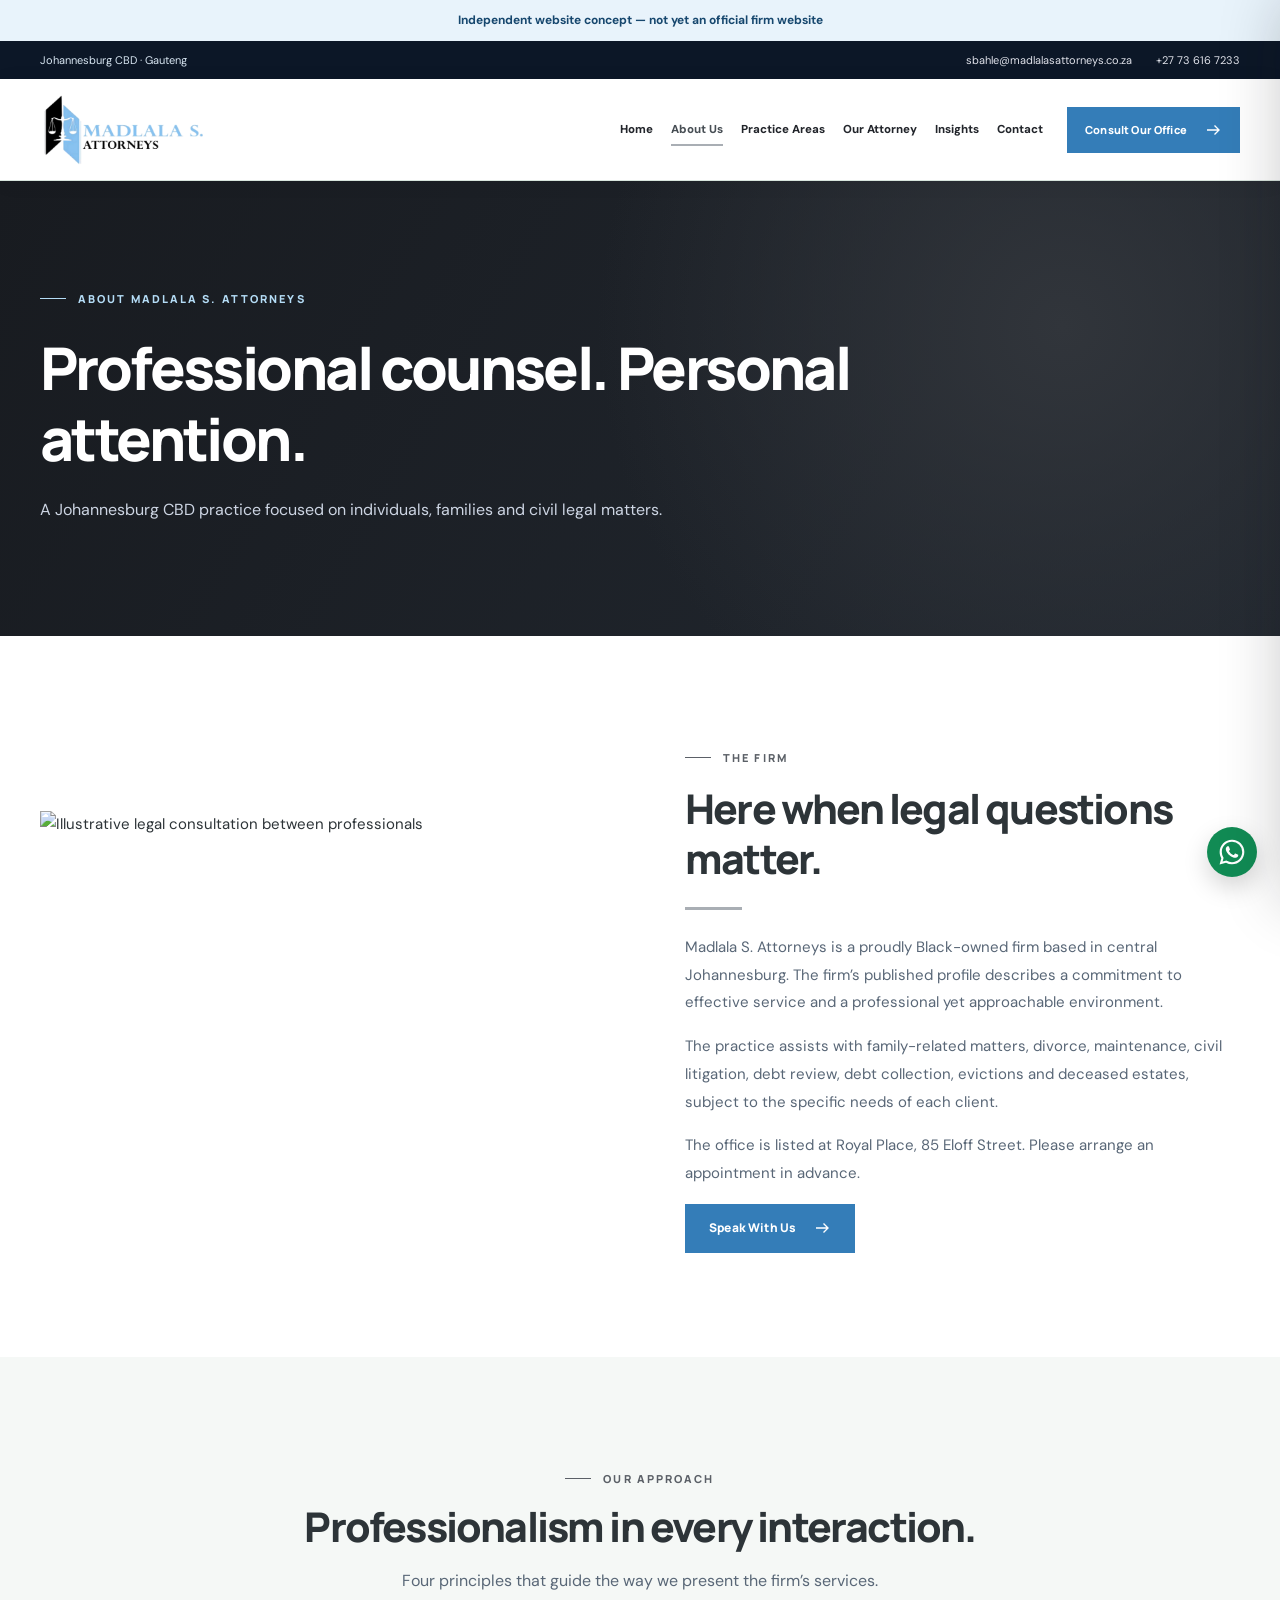
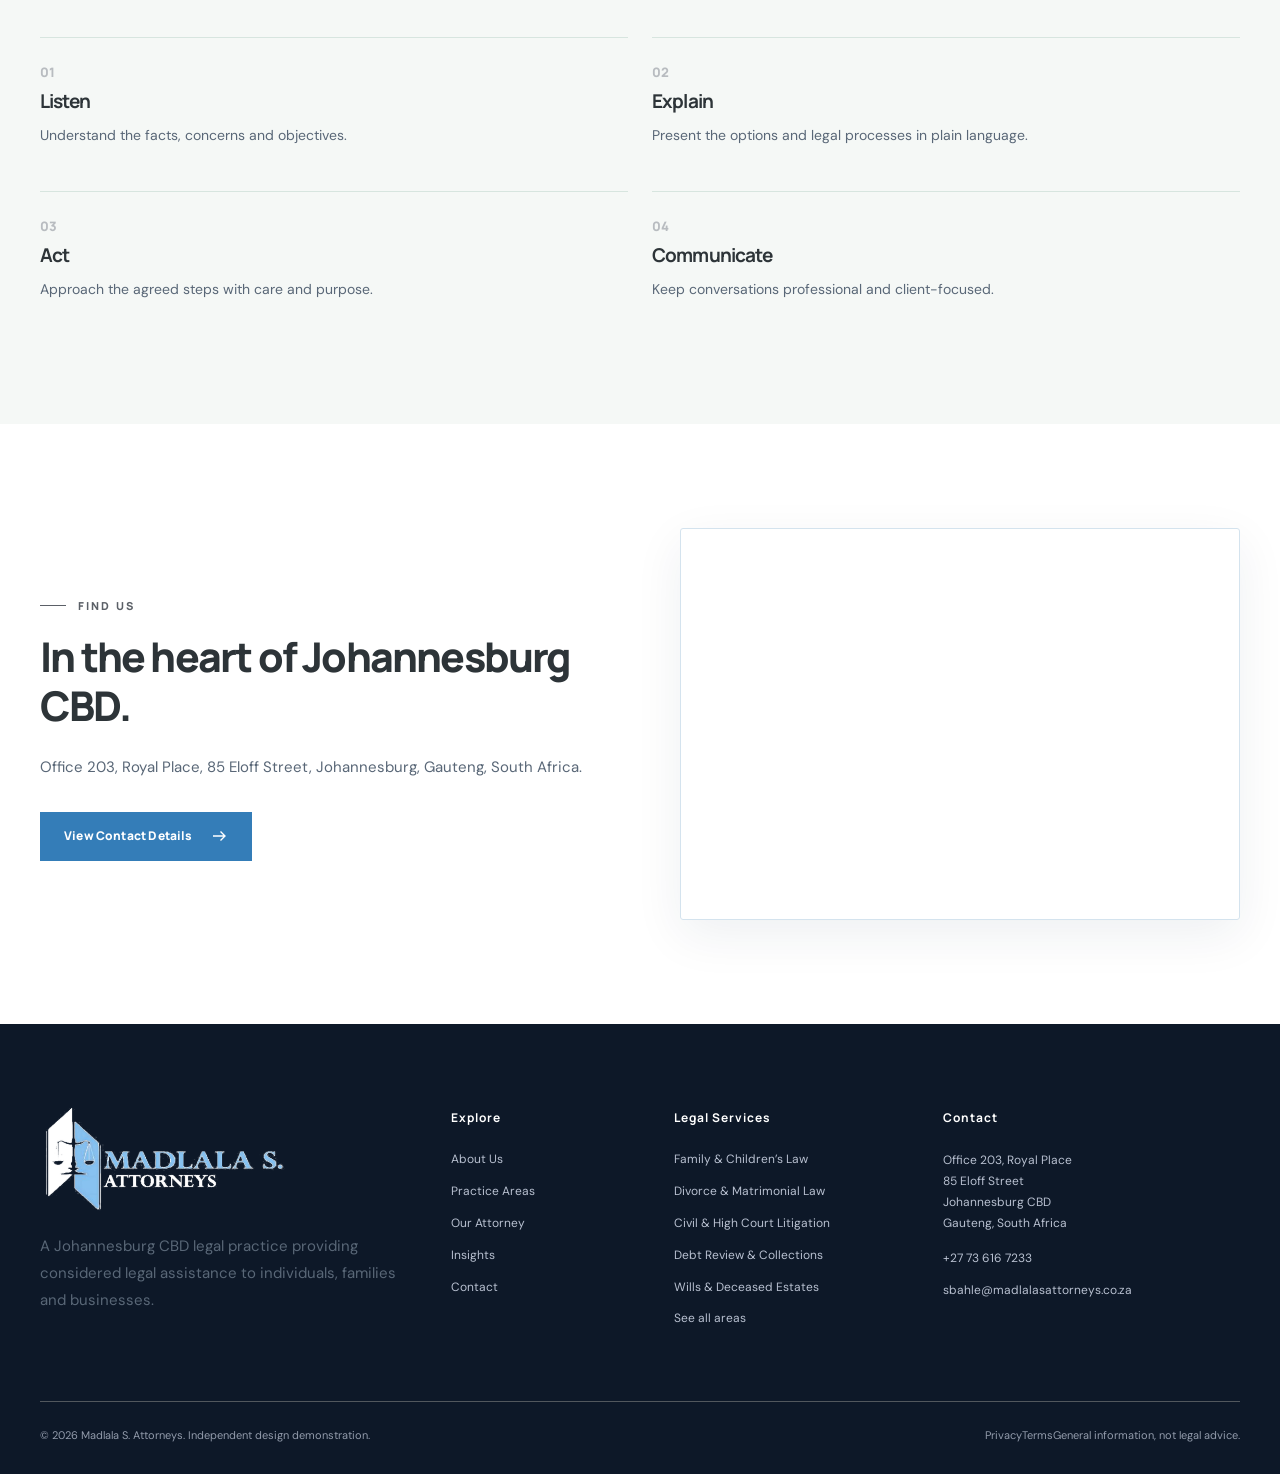
==== about/index.html @ afbe8b94 "Launch Madlala S Attorneys website" ====
<!doctype html><html lang="en-ZA"><head><meta charset="utf-8"><meta name="viewport" content="width=device-width,initial-scale=1"><meta name="theme-color" content="#0d1828"><title>Madlala S. Attorneys | About Our Law Firm</title><meta name="description" content="About Madlala S. Attorneys, a Johannesburg CBD legal practice providing personalised legal services across family and civil law."><meta name="robots" content="noindex,follow,max-image-preview:large"><link rel="canonical" href="https://madlala-s-attorneys.vercel.app/about/"><meta property="og:type" content="website"><meta property="og:title" content="Madlala S. Attorneys | About Our Law Firm"><meta property="og:description" content="About Madlala S. Attorneys, a Johannesburg CBD legal practice providing personalised legal services across family and civil law."><meta property="og:url" content="https://madlala-s-attorneys.vercel.app/about/"><meta property="og:image" content="https://madlala-s-attorneys.vercel.app/assets/social-preview.jpg"><meta name="twitter:card" content="summary_large_image"><link rel="icon" type="image/png" href="/assets/favicon.png"><link rel="preconnect" href="https://images.pexels.com"><link rel="preconnect" href="https://fonts.googleapis.com"><link rel="preconnect" href="https://fonts.gstatic.com" crossorigin><link rel="stylesheet" href="/assets/site.css"><script src="/assets/site.js" defer></script><script type="application/ld+json">{"@context": "https://schema.org", "@type": "LegalService", "name": "Madlala S. Attorneys", "url": "https://madlala-s-attorneys.vercel.app", "email": "sbahle@madlalasattorneys.co.za", "telephone": "+27736167233", "image": "https://madlala-s-attorneys.vercel.app/assets/logo-dark-4k.png", "address": {"@type": "PostalAddress", "streetAddress": "Office 203, Royal Place, 85 Eloff Street", "addressLocality": "Johannesburg", "addressRegion": "Gauteng", "postalCode": "2001", "addressCountry": "ZA"}, "founder": {"@type": "Person", "name": "Sbahle Madlala"}, "areaServed": "Johannesburg, South Africa"}</script></head><body><a href="#main" class="skip-link">Skip to content</a>
<div class="demo-notice">Independent website concept — not yet an official firm website</div>
<div class="topbar"><div class="container topbar-inner"><span class="topbar-address">Johannesburg CBD · Gauteng</span><div class="topbar-links"><a href="mailto:sbahle@madlalasattorneys.co.za">sbahle@madlalasattorneys.co.za</a><a href="tel:+27736167233">+27 73 616 7233</a></div></div></div>
<header class="nav-shell"><div class="container nav-inner"><a class="brand" href="/" aria-label="Madlala S. Attorneys homepage"><img src="/assets/logo-dark-4k.png" width="260" height="92" alt="Madlala S. Attorneys logo"></a><nav class="nav-links" aria-label="Main navigation"><a class="nav-link " href="/" >Home</a><a class="nav-link active" href="/about/" aria-current=page>About Us</a><a class="nav-link " href="/practice-areas/" >Practice Areas</a><a class="nav-link " href="/managing-partner/" >Our Attorney</a><a class="nav-link " href="/insights/" >Insights</a><a class="nav-link " href="/contact/" >Contact</a></nav><a class="btn btn-gold nav-cta" href="/contact/">Consult Our Office <svg aria-hidden="true" width="18" height="18" viewBox="0 0 24 24" fill="none" stroke="currentColor" stroke-width="1.8"><path d="M4 12h16m-6-6 6 6-6 6"/></svg></a><button type="button" class="menu-open" aria-label="Open navigation" aria-expanded="false" aria-controls="mobile-panel" data-mobile-open>☰</button></div></header>
<div class="mobile-backdrop" id="mobile-backdrop"></div><nav class="mobile-panel" id="mobile-panel" aria-label="Mobile navigation" aria-hidden="true" inert><div class="mobile-head"><img src="/assets/logo-dark-4k.png" alt="Madlala S. Attorneys logo"><button type="button" data-mobile-close aria-label="Close navigation">×</button></div><div class="mobile-links"><a href="/">Home</a><a href="/about/">About Us</a><a href="/practice-areas/">Practice Areas</a><a href="/managing-partner/">Our Attorney</a><a href="/insights/">Insights</a><a href="/contact/">Contact</a></div><a class="btn btn-gold mobile-cta" href="/contact/">Request a Consultation <svg aria-hidden="true" width="18" height="18" viewBox="0 0 24 24" fill="none" stroke="currentColor" stroke-width="1.8"><path d="M4 12h16m-6-6 6 6-6 6"/></svg></a></nav>
<main id="main"><section class="page-hero"><div class="container"><span class="eyebrow eyebrow-light">ABOUT MADLALA S. ATTORNEYS</span><h1>Professional counsel. Personal attention.</h1><p>A Johannesburg CBD practice focused on individuals, families and civil legal matters.</p></div></section><section class="section"><div class="container intro-grid"><div class="decorative-photo"><img src="https://images.pexels.com/photos/8872671/pexels-photo-8872671.jpeg?auto=compress&cs=tinysrgb&w=1200" alt="Illustrative legal consultation between professionals" width="1200" height="850" loading="lazy" decoding="async"></div><div class="intro-copy"><span class="eyebrow">THE FIRM</span><h2>Here when legal questions matter.</h2><div class="accent-line"></div><p>Madlala S. Attorneys is a proudly Black-owned firm based in central Johannesburg. The firm’s published profile describes a commitment to effective service and a professional yet approachable environment.</p><p>The practice assists with family-related matters, divorce, maintenance, civil litigation, debt review, debt collection, evictions and deceased estates, subject to the specific needs of each client.</p><p>The office is listed at Royal Place, 85 Eloff Street. Please arrange an appointment in advance.</p><a class="btn btn-gold" href="/contact/">Speak With Us <svg aria-hidden="true" width="18" height="18" viewBox="0 0 24 24" fill="none" stroke="currentColor" stroke-width="1.8"><path d="M4 12h16m-6-6 6 6-6 6"/></svg></a></div></div></section><section class="section cream"><div class="container"><div class="section-heading centered"><span class="eyebrow">OUR APPROACH</span><h2>Professionalism in every interaction.</h2><p>Four principles that guide the way we present the firm’s services.</p></div><div class="values-grid"><div><strong>01</strong><h3>Listen</h3><p>Understand the facts, concerns and objectives.</p></div><div><strong>02</strong><h3>Explain</h3><p>Present the options and legal processes in plain language.</p></div><div><strong>03</strong><h3>Act</h3><p>Approach the agreed steps with care and purpose.</p></div><div><strong>04</strong><h3>Communicate</h3><p>Keep conversations professional and client-focused.</p></div></div></div></section><section class="section"><div class="container two-column"><div><span class="eyebrow">FIND US</span><h2>In the heart of Johannesburg CBD.</h2><p>Office 203, Royal Place, 85 Eloff Street, Johannesburg, Gauteng, South Africa.</p><a class="btn btn-gold" href="/contact/">View Contact Details <svg aria-hidden="true" width="18" height="18" viewBox="0 0 24 24" fill="none" stroke="currentColor" stroke-width="1.8"><path d="M4 12h16m-6-6 6 6-6 6"/></svg></a></div><div class="map-frame"><iframe title="Map of Royal Place, 85 Eloff Street, Johannesburg" src="https://www.google.com/maps?q=Royal%20Place%2C%2085%20Eloff%20Street%2C%20Johannesburg&output=embed" referrerpolicy="no-referrer-when-downgrade" loading="lazy" allowfullscreen></iframe></div></div></section></main>
<footer class="site-footer"><div class="container"><div class="footer-grid"><div><a class="footer-logo" href="/"><img src="/assets/logo-light-4k.png" alt="Madlala S. Attorneys white transparent logo" width="275" height="130" loading="lazy"></a><p>A Johannesburg CBD legal practice providing considered legal assistance to individuals, families and businesses.</p></div><div><h3>Explore</h3><div class="footer-links"><a href="/about/">About Us</a><a href="/practice-areas/">Practice Areas</a><a href="/managing-partner/">Our Attorney</a><a href="/insights/">Insights</a><a href="/contact/">Contact</a></div></div><div><h3>Legal Services</h3><div class="footer-links"><a href="/practice-areas/#family">Family &amp; Children’s Law</a><a href="/practice-areas/#divorce">Divorce &amp; Matrimonial Law</a><a href="/practice-areas/#litigation">Civil &amp; High Court Litigation</a><a href="/practice-areas/#debt">Debt Review &amp; Collections</a><a href="/practice-areas/#estates">Wills &amp; Deceased Estates</a><a href="/practice-areas/">See all areas</a></div></div><div class="footer-location"><h3>Contact</h3><address>Office 203, Royal Place<br>85 Eloff Street<br>Johannesburg CBD<br>Gauteng, South Africa</address><div class="footer-links" style="margin-top:15px"><a href="tel:+27736167233">+27 73 616 7233</a><a href="mailto:sbahle@madlalasattorneys.co.za">sbahle@madlalasattorneys.co.za</a></div></div></div><div class="footer-bottom"><span>© 2026 Madlala S. Attorneys. Independent design demonstration.</span><span class="footer-legal"><a href="/privacy/">Privacy</a><a href="/terms/">Terms</a><span>General information, not legal advice.</span></span></div></div></footer>
<a class="floating-whatsapp" href="https://wa.me/27736167233?text=Hello%2C%20I%20would%20like%20to%20enquire%20about%20legal%20services." target="_blank" rel="noopener noreferrer" aria-label="Message Madlala S. Attorneys via mobile WhatsApp (registration unverified)" title="WhatsApp the listed mobile number"><svg viewBox="0 0 32 32" aria-hidden="true" xmlns="http://www.w3.org/2000/svg"><path fill="currentColor" d="M16 .8C7.61.8.8 7.59.8 15.98c0 2.69.7 5.31 2.03 7.62L.7 31.3l7.91-2.08a15.15 15.15 0 0 0 7.37 1.88h.01c8.38 0 15.2-6.82 15.2-15.2 0-4.06-1.58-7.88-4.46-10.76A15.07 15.07 0 0 0 16 .8Zm0 27.73a12.54 12.54 0 0 1-6.39-1.75l-.46-.27-4.7 1.23 1.25-4.58-.3-.47a12.5 12.5 0 0 1-1.93-6.7C3.47 9.08 9.08 3.47 16 3.47a12.45 12.45 0 0 1 8.87 3.68 12.48 12.48 0 0 1 3.67 8.86c0 6.91-5.62 12.52-12.54 12.52Zm6.88-9.38c-.38-.19-2.23-1.1-2.58-1.23-.34-.13-.59-.19-.84.19s-.96 1.23-1.18 1.49-.44.29-.82.1a10.32 10.32 0 0 1-3.04-1.88 11.39 11.39 0 0 1-2.1-2.61c-.22-.38-.02-.58.16-.77.17-.17.38-.44.57-.66s.25-.38.38-.63.06-.47-.03-.66c-.1-.19-.85-2.04-1.16-2.8-.3-.74-.61-.64-.84-.65l-.71-.01c-.25 0-.66.1-1.01.47-.34.38-1.32 1.29-1.32 3.13s1.35 3.63 1.54 3.88c.19.25 2.65 4.04 6.42 5.66.9.39 1.61.62 2.16.79.91.29 1.74.25 2.4.15.73-.11 2.23-.91 2.55-1.79.32-.88.32-1.64.22-1.79-.1-.16-.35-.25-.72-.44Z"/></svg><span class="whatsapp-tooltip" aria-hidden="true">WhatsApp Us</span></a><button class="scroll-top" type="button" aria-label="Back to top" title="Back to top">↑</button></body></html>
---- assets/site.css ----
@import url('https://fonts.googleapis.com/css2?family=DM+Sans:wght@400;500;600;700&family=Manrope:wght@400;500;600;700;800&display=swap');
:root{--navy:#0d1828;--navy-deep:#071321;--navy-soft:#162b40;--gold:#66afe1;--gold-light:#a8d7f6;--red:#347bb7;--ink:#18243a;--body:#596777;--line:#e5eaf0;--cream:#f2f8fc;--white:#fff;--shadow:0 24px 65px rgba(8,32,58,.13)}
*,*::before,*::after{box-sizing:border-box}html{scroll-behavior:smooth;scroll-padding-top:110px}body{margin:0;background:#fff;color:var(--ink);font:400 15px/1.78 'DM Sans',Arial,sans-serif;-webkit-font-smoothing:antialiased}body.nav-open{overflow:hidden}img{max-width:100%;display:block}button,input,textarea,select{font:inherit}button{cursor:pointer}a{color:inherit;text-decoration:none}::selection{background:#e0e3e6;color:#1a1c20}:focus-visible{outline:3px solid #525862;outline-offset:4px}.container{width:min(100% - 72px,1200px);margin-inline:auto}.skip-link{position:absolute;top:-100px;left:10px;z-index:1000;color:#fff;background:var(--navy);padding:9px 17px}.skip-link:focus{top:8px}h1,h2,h3,h4,p{margin-top:0}h1,h2,h3{font-family:Manrope,Arial,sans-serif;letter-spacing:-.044em;line-height:1.2}h1{font-size:clamp(44px,5.1vw,74px);font-weight:800}h2{font-size:clamp(30px,3.2vw,48px);font-weight:800}h3{font-size:clamp(17px,1.65vw,23px)}p{color:var(--body)}.centered{text-align:center}.section{padding:104px 0}.cream{background:var(--cream)}.section-heading{margin-bottom:42px;max-width:770px}.section-heading.centered{margin-inline:auto}.section-heading h2{margin:15px 0 15px}.section-heading p{margin:0;font-size:16px;line-height:1.78}.eyebrow{display:inline-flex;align-items:center;gap:12px;color:var(--gold);font-size:11px;font-family:Manrope,Arial,sans-serif;font-weight:800;letter-spacing:2.1px;text-transform:uppercase;line-height:1.55}.eyebrow::before{content:"";width:26px;flex:0 0 26px;height:1px;background:currentColor}.eyebrow-light{color:var(--gold-light)}.accent-line{width:57px;height:3px;background:var(--gold);margin:24px 0}.btn{display:inline-flex;align-items:center;justify-content:center;gap:17px;padding:14px 23px;min-height:49px;font-size:12px;font-weight:800;letter-spacing:.015em;font-family:Manrope,Arial,sans-serif;line-height:1.3;text-align:center;border:1px solid transparent;transition:background .2s,transform .2s,border-color .2s;white-space:normal}.btn:hover{transform:translateY(-2px)}.btn svg{flex:none}.btn-gold{background:#20252c;border-color:#20252c;color:#fff}.btn-gold:hover{background:#171b20;border-color:#171b20;color:#fff}.btn-navy{color:#fff;background:var(--navy);border-color:var(--navy)}.btn-navy:hover{background:#343943}.btn-outline{border-color:#fff9;color:#fff;background:#ffffff08}.btn-outline:hover{background:#ffffff1d}.text-link{display:inline-flex;align-items:center;gap:13px;color:#22252b;font-size:12px;font-weight:800;font-family:Manrope,Arial,sans-serif;border-bottom:1px solid var(--gold);padding-bottom:6px}.text-link:hover{color:#20252c}.text-link svg{width:16px}.section-action{margin-top:38px}
/* Reference site navigation: restrained utility bar, white main navigation */
.topbar{background:#101215;color:#e0e2ea;font-size:11px}.topbar-inner{min-height:38px;display:flex;justify-content:space-between;align-items:center;gap:18px}.topbar-address,.topbar-links,.topbar-links a{display:inline-flex;align-items:center;gap:7px}.topbar svg{height:15px;width:15px;color:#c8ccd1}.topbar-links{gap:24px}.topbar-links a:hover{color:#c8ccd1}.nav-shell{position:sticky;top:0;background:#fff;z-index:80;box-shadow:0 2px 20px #181b200e}.nav-inner{min-height:101px;display:flex;align-items:center;gap:24px}.brand{display:flex;align-items:center;flex:0 0 260px;width:260px}.brand img{width:260px;height:auto;max-height:80px;object-fit:contain}.nav-links{display:flex;gap:18px;margin-left:auto;align-items:center}.nav-link{font-size:11.5px;font-weight:800;color:#22252b;white-space:nowrap;position:relative;padding:12px 0}.nav-link::after{content:"";position:absolute;bottom:6px;left:0;right:100%;height:2px;background:var(--gold);transition:right .2s}.nav-link.active::after,.nav-link:hover::after{right:0}.nav-link.active{color:#20252c}.nav-cta{padding:13px 17px;min-height:44px;white-space:nowrap;font-size:11px}.menu-open{display:none;background:transparent;border:1px solid #e3e3e3;color:var(--navy);width:44px;height:44px;align-items:center;justify-content:center;margin-left:auto}.mobile-backdrop{position:fixed;inset:0;background:#101215b3;z-index:85;visibility:hidden;opacity:0;transition:opacity .2s,visibility .2s}.mobile-backdrop.visible{opacity:1;visibility:visible}.mobile-panel{position:fixed;right:0;top:0;bottom:0;z-index:90;display:block;width:min(89vw,380px);padding:24px;background:white;overflow-y:auto;transform:translateX(105%);box-shadow:-15px 0 60px #1012153d;transition:transform .23s}.mobile-panel.open{transform:translateX(0)}.mobile-head{display:flex;align-items:center;justify-content:space-between;gap:12px;padding-bottom:25px;border-bottom:1px solid var(--line)}.mobile-head img{width:175px;height:auto}.mobile-head button{background:#eff0f2;border:0;color:var(--navy);font-size:26px;line-height:1;width:39px;height:39px}.mobile-links{display:flex;flex-direction:column;margin:14px 0 27px}.mobile-links a{padding:13px 3px;border-bottom:1px solid #efeee9;font-size:14px;font-weight:700}.mobile-cta{width:100%}
/* Full-bleed image, overlaid text: matches original Were reference hero */
.hero{min-height:665px;background:#111318;color:#fff;position:relative;isolation:isolate;display:flex;align-items:center;overflow:hidden}.hero::before{content:"";position:absolute;z-index:-2;inset:0;background-image:linear-gradient(90deg,rgba(5,14,32,.98) 0%,rgba(6,16,36,.94) 31%,rgba(7,19,41,.79) 57%,rgba(5,14,31,.15) 100%),var(--hero-image);background-position:center;background-size:cover}.hero::after{content:"";position:absolute;z-index:-1;inset:0;background:linear-gradient(0deg,rgba(4,12,30,.39),transparent 24%)}.hero-inner{width:min(100% - 72px,1200px);padding:88px 0 119px}.hero-copy{max-width:725px}.hero h1{color:#fff;margin:24px 0 27px;line-height:1.15}.hero h1 em{color:var(--gold-light);font-style:normal}.hero-copy p{color:#d8dade;max-width:570px;font-size:16px;line-height:1.85}.hero-actions{display:flex;gap:14px;flex-wrap:wrap;margin-top:34px}.hero-bottom{position:absolute;left:0;right:0;bottom:0;color:#e8eaf0;border-top:1px solid #fff3}.hero-bottom-inner{min-height:60px;display:flex;align-items:center;justify-content:space-between;gap:20px}.hero-notes{display:flex;align-items:center;gap:28px;font-size:11px}.hero-notes span{display:flex;align-items:center;gap:9px}.hero-notes span::before{content:"";height:6px;width:6px;background:var(--gold-light);border-radius:50%}.scroll-cue{font-weight:700;letter-spacing:1.4px;font-size:10px;white-space:nowrap}
/* Reference intro portrait treatment */
.intro-grid{display:grid;grid-template-columns:minmax(0,1fr) minmax(0,1fr);gap:90px;align-items:center}.intro-picture{position:relative;min-width:0}.intro-picture>img{width:100%;height:auto;aspect-ratio:1/1;object-fit:cover;object-position:center 18%;box-shadow:var(--shadow)}.intro-picture::before{content:"";position:absolute;border-top:9px solid #e9ebed;border-left:9px solid #e9ebed;left:-25px;top:-24px;height:105px;width:105px;pointer-events:none;z-index:1}.picture-stamp{position:absolute;right:-22px;bottom:-22px;background:var(--navy);padding:23px 27px;color:white;box-shadow:var(--shadow);display:flex;flex-direction:column;line-height:1.3;min-width:164px}.picture-stamp small{font-size:10px;color:var(--gold-light);letter-spacing:2px;font-weight:700}.picture-stamp strong{font:800 30px Manrope,Arial,sans-serif;margin:5px 0}.picture-stamp span{font-size:10px;color:#e5e6e7}.intro-copy h2{margin:18px 0 0}.intro-copy h3{color:var(--navy);margin-bottom:14px}.intro-copy p{line-height:1.85;margin-bottom:16px}.intro-copy blockquote{font:600 16px/1.7 Manrope,Arial,sans-serif;border-left:3px solid var(--gold);padding:12px 0 12px 23px;margin:25px 0;color:#222832}
/* Image-led practice cards: no image stretching */
.practice-grid{display:grid;grid-template-columns:repeat(3,minmax(0,1fr));gap:23px}.practice-card{height:340px;min-width:0;overflow:hidden;position:relative;background:#23262b;display:block;color:#fff}.practice-card>img{position:absolute;inset:0;width:100%;height:100%;object-fit:cover;object-position:center;transition:transform .35s ease}.practice-card:hover>img{transform:scale(1.055)}.practice-shade{position:absolute;inset:0;background:linear-gradient(180deg,#1012150a 15%,#101215d5 70%,#101215ee 100%)}.practice-card-text{position:absolute;bottom:0;left:0;right:0;padding:27px 27px 25px}.card-number{font-size:10px;letter-spacing:2.2px;color:var(--gold-light);font-weight:700}.practice-card h3{font-size:19px;color:white;margin:9px 0 7px}.practice-card p{font-size:12px;line-height:1.5;color:#e3e8f0;max-width:285px;margin-bottom:0}.card-arrow{position:absolute;bottom:27px;right:24px}.card-arrow svg{width:19px;height:19px;color:#c8ccd1}
.purpose-grid{display:grid;grid-template-columns:1fr 1.08fr;gap:95px;align-items:start}.purpose-grid h2{margin:18px 0 23px}.purpose-grid>div>p{font-size:16px;max-width:440px}.value-grid{display:grid;grid-template-columns:1fr 1fr;gap:32px 40px}.value-grid>div{border-top:1px solid var(--line);padding-top:16px}.value-grid span,.three-values span{font-size:12px;color:var(--gold);font-weight:800;letter-spacing:2px}.value-grid h3{margin:10px 0 8px;font-size:17px}.value-grid p{font-size:13px;line-height:1.7}.two-column{display:grid;grid-template-columns:minmax(0,1fr) minmax(0,1fr);gap:80px;align-items:center}.two-column>div{min-width:0}.two-column h2{margin:17px 0 23px}.two-column p{font-size:15px;line-height:1.9}.two-column .btn{margin-top:15px}.section-navy{background:var(--navy);color:#fff}.section-navy h2{color:#fff}.section-navy p{color:#d4dce9}.decorative-photo,.picture-frame{width:100%;overflow:hidden}.decorative-photo img{width:100%;height:auto;aspect-ratio:6/4;object-fit:cover}.picture-frame img{width:100%;height:auto;aspect-ratio:1.19/1;object-fit:cover}.insight-grid{display:grid;grid-template-columns:repeat(3,minmax(0,1fr));gap:25px}.insight-card{min-width:0;border:1px solid #e7e5e0;background:white;padding:26px}.insight-image{display:block;overflow:hidden;background:#e4e4e0}.insight-image img{width:100%;height:auto;aspect-ratio:4/3;object-fit:cover;object-position:center;transition:transform .3s}.insight-image:hover img{transform:scale(1.04)}.insight-copy{padding-top:17px}.overline{font-family:Manrope,Arial,sans-serif;font-size:10px;letter-spacing:1.8px;color:#20252c;font-weight:800}.insight-copy h3{font-size:20px;margin:23px 0 12px;line-height:1.35}.insight-copy h3 a:hover{color:#171b20}.insight-copy p{font-size:13px;line-height:1.8;min-height:53px}.insight-copy .text-link{margin-top:9px}
/* Inner pages */
.page-hero{background:radial-gradient(circle at 83% 32%,#31353b 0%,transparent 42%),linear-gradient(120deg,#181b20,#222830);color:white;padding:100px 0 95px}.page-hero h1{max-width:830px;font-size:clamp(40px,4.6vw,64px);margin:25px 0 22px}.page-hero p{color:#cdd5e3;max-width:630px;font-size:16px}.three-values{display:grid;grid-template-columns:repeat(3,minmax(0,1fr));gap:24px}.three-values article{background:#fff;padding:32px;min-width:0;border:1px solid var(--line)}.three-values h3{margin:15px 0 10px}.three-values p{font-size:13px}.reverse{direction:rtl}.reverse>*{direction:ltr}.jump-chips{display:flex;gap:12px;flex-wrap:wrap;justify-content:center;margin-top:35px}.jump-chips a{border:1px solid #DED6DA;color:#242b34;font-size:12px;font-weight:700;padding:8px 13px}.jump-chips a:hover{background:var(--navy);color:white}.practice-detail{padding:85px 0;scroll-margin-top:115px}.detail-grid{display:grid;grid-template-columns:minmax(0,1fr) minmax(0,1fr);align-items:center;gap:80px}.detail-grid.reverse{direction:rtl}.detail-grid.reverse>*{direction:ltr}.detail-photo img{width:100%;height:auto;aspect-ratio:5/4;object-fit:cover;object-position:center}.detail-copy h2{margin:16px 0 15px}.detail-copy h3{font-size:18px;font-weight:700;letter-spacing:-.018em;margin-bottom:16px;color:#343b44}.detail-copy>p{line-height:1.8}.detail-topics{font-size:12px;font-weight:700;color:#3a3c40;border-left:3px solid var(--gold);padding-left:17px;margin:25px 0!important}.profile-layout{display:grid;grid-template-columns:.9fr 1.1fr;gap:88px;align-items:center}.profile-photo{position:relative}.profile-photo>img{width:100%;height:auto;aspect-ratio:1/1;object-fit:cover;box-shadow:var(--shadow)}.profile-body h2{margin:18px 0 6px}.profile-role{font-weight:800;font-size:11px;letter-spacing:1.4px;color:#20252c}.profile-body p{line-height:1.85}.team-grid{display:grid;grid-template-columns:repeat(3,minmax(0,1fr));gap:24px}.team-grid article{text-align:center;background:#fff;border:1px solid var(--line);padding:35px 22px}.initials{margin:0 auto 19px;border-radius:50%;width:79px;height:79px;background:#e4edf8;color:#20262f;display:grid;place-items:center;font:800 24px Manrope,Arial,sans-serif}.team-grid article:nth-child(2) .initials{background:#F9E5EA;color:#20252c}.team-grid article:nth-child(3) .initials{background:#f6e1e5;color:#2f3237}.team-grid h3{margin:0;font-size:18px}.team-grid span{font-size:11px;text-transform:uppercase;letter-spacing:1.4px;color:#50535a}.guide-article{padding:42px 46px;background:#fff;margin:0 auto 25px;scroll-margin-top:120px;max-width:900px}.guide-article h2{font-size:30px;margin:13px 0 24px}.guide-article p{line-height:1.9}.contact-grid{display:grid;grid-template-columns:.85fr 1.15fr;gap:75px;align-items:start}.contact-copy h2{margin:17px 0 19px}.contact-copy p{margin-bottom:30px}.contact-line{display:flex;gap:16px;border-top:1px solid var(--line);padding:18px 0;align-items:flex-start}.contact-line>svg{color:#20252c;flex:none;margin-top:5px}.contact-line>div{display:flex;flex-direction:column;gap:4px;min-width:0}.contact-line strong{font-size:12px;text-transform:uppercase;letter-spacing:.8px}.contact-line a,.contact-line span{font-size:14px;overflow-wrap:anywhere}.contact-line a:hover{color:#20252c}.contact-form-shell{background:var(--cream);border:1px solid #dfe9e5;padding:35px}.contact-form-shell h3{font-size:26px;margin-bottom:6px}.contact-form-shell>p{font-size:13px}.contact-form-shell form{margin-top:22px}.contact-form-shell label{display:flex;flex-direction:column;font-size:12px;font-weight:700;gap:6px;margin-bottom:16px}.contact-form-shell input,.contact-form-shell select,.contact-form-shell textarea{border:1px solid #dcdedb;background:white;min-width:0;width:100%;padding:12px 13px;outline:none;border-radius:0;color:var(--ink)}.contact-form-shell textarea{resize:vertical}.contact-form-shell input:focus,.contact-form-shell textarea:focus,.contact-form-shell select:focus{border-color:var(--gold);box-shadow:0 0 0 2px #20252c22}.form-grid{display:grid;grid-template-columns:repeat(2,minmax(0,1fr));gap:15px}.honeypot{position:absolute;width:1px;height:1px;overflow:hidden;opacity:0;pointer-events:none}.contact-form-shell #form-status{font-size:12px;margin-top:14px;color:#555b65}.office-grid{display:grid;grid-template-columns:repeat(2,minmax(0,1fr));gap:25px}.office-card{background:#fff;border:1px solid var(--line);padding:36px;min-width:0}.office-card h3{margin:17px 0}.office-card p{display:flex;align-items:flex-start;gap:10px;font-size:14px;min-height:75px}.office-card p svg{flex:0 0 18px;margin-top:4px}.legal-copy{max-width:850px}.legal-copy h2{margin-bottom:28px}.legal-copy h3{margin-top:30px}.legal-copy a{color:#20252c;text-decoration:underline}
/* Footer and the lone circular floating contact control */
.closing{background:#101216;color:white;padding:65px 0}.closing-inner{display:flex;gap:30px;align-items:center;justify-content:space-between}.closing h2{font-size:clamp(28px,3vw,40px);margin:15px 0 10px;color:white}.closing p{color:#ccd4e3;margin:0}.closing .btn{flex:none}.site-footer{background:#222a31;color:#d1d7e1;padding:80px 0 0}.footer-grid{display:grid;grid-template-columns:1.4fr .67fr .85fr 1.15fr;gap:50px;padding-bottom:72px}.footer-logo{max-width:300px;display:block;margin-bottom:19px;background:transparent!important;border:none!important;padding:0!important}.footer-logo img{width:100%;height:auto;object-fit:contain;background:transparent}.footer-about p{font-size:13px;color:#b5bdcc;max-width:280px}.site-footer h3{font:700 12px Manrope,Arial,sans-serif;letter-spacing:1px;color:white;margin:5px 0 24px}.footer-links{display:flex;flex-direction:column;gap:12px}.footer-links a{color:#b8c0d0;font-size:12px;line-height:1.65}.footer-links a:hover,.footer-bottom a:hover{color:var(--gold-light)}.site-footer address{font-style:normal;font-size:12px;color:#b8c0d0;line-height:1.75}.site-footer address strong{color:#fff}.footer-contact{margin-top:20px}.footer-bottom{padding:24px 0 28px;display:flex;justify-content:space-between;align-items:center;gap:20px;border-top:1px solid #ffffff27;color:#929bab;font-size:11px}.footer-bottom>div{display:flex;align-items:center;gap:17px;flex-wrap:wrap}.floating-contact{position:fixed;right:23px;bottom:23px;z-index:60;display:grid;place-items:center;background:#118b54;color:#fff;border-radius:50%;width:50px;height:50px;box-shadow:0 10px 25px #0003;transition:transform .2s}.floating-contact:hover{transform:translateY(-4px)}.floating-contact svg{width:26px;height:26px}.whatsapp-tooltip{position:absolute;right:69px;white-space:nowrap;border-radius:5px;background:#232a31;color:white;padding:8px 10px;font-size:11px;font-weight:700;opacity:0;visibility:hidden;transition:opacity .2s;pointer-events:none}.floating-contact:hover .whatsapp-tooltip,.floating-contact:focus-visible .whatsapp-tooltip{opacity:1;visibility:visible}.scroll-top{position:fixed;right:27px;bottom:84px;z-index:55;border:1px solid #ECE3E6;background:#fff;color:var(--navy);width:40px;height:40px;display:none;place-items:center;box-shadow:0 6px 25px #0002}.scroll-top.show{display:grid}
@media(max-width:1200px){.nav-inner{gap:15px}.brand,.brand img{width:220px;flex-basis:220px}.nav-links{gap:13px}.nav-cta{padding:12px}.intro-grid{gap:55px}.footer-grid{gap:29px}}
@media(max-width:1050px){.nav-links,.nav-cta{display:none}.menu-open{display:flex}.nav-inner{min-height:76px}.brand,.brand img{width:228px;flex-basis:228px}.footer-grid{grid-template-columns:1.2fr 1fr 1fr;gap:35px}.footer-grid>div:last-child{grid-column:1/-1;display:grid;grid-template-columns:1fr 1fr;gap:15px}.footer-grid>div:last-child h3{grid-column:1/-1;margin-bottom:0}.footer-contact{margin:0}.intro-grid,.two-column,.detail-grid{gap:45px}.contact-grid{gap:35px}}
@media(max-width:850px){.container{width:min(100% - 46px,1200px)}.section{padding:78px 0}.hero-inner{width:min(100% - 46px,1200px);padding:84px 0 105px}.hero{min-height:610px}.hero-bottom-inner{min-height:65px}.scroll-cue{display:none}.hero-notes{flex-wrap:wrap;gap:6px 20px}.intro-grid,.two-column,.purpose-grid,.profile-layout,.contact-grid{grid-template-columns:1fr;gap:45px}.intro-picture{max-width:510px}.intro-picture>img{max-height:540px}.purpose-grid{gap:25px}.practice-grid{grid-template-columns:repeat(2,minmax(0,1fr))}.insight-grid{grid-template-columns:repeat(2,minmax(0,1fr))}.insight-card:last-child{grid-column:1/-1;max-width:470px;margin-inline:auto}.detail-grid{grid-template-columns:1fr;gap:30px}.detail-grid.reverse{direction:ltr}.detail-photo img{max-height:420px}.profile-photo{max-width:500px}.reverse{direction:ltr}.three-values{grid-template-columns:1fr 1fr}.office-grid{grid-template-columns:1fr}.office-card p{min-height:0}.page-hero{padding:80px 0}.closing-inner{align-items:flex-start;flex-direction:column}.footer-grid{grid-template-columns:1fr 1fr}.footer-grid>div:last-child{grid-column:auto;display:block}.footer-grid>div:last-child h3{margin-bottom:20px}.footer-contact{margin-top:19px}}
@media(max-width:600px){.container{width:min(100% - 36px,1200px)}h1{font-size:clamp(38px,10vw,53px)}h2{font-size:clamp(28px,7vw,39px)}.topbar{display:none}.nav-inner{min-height:70px}.brand,.brand img{width:205px;flex-basis:205px}.hero{min-height:610px}.hero::before{background-image:linear-gradient(90deg,rgba(5,14,32,.96),rgba(6,16,36,.89) 48%,rgba(7,19,41,.58)),var(--hero-image);background-position:60% center}.hero-inner{width:min(100% - 36px,1200px);padding:66px 0 160px}.hero h1{margin:18px 0 19px}.hero-copy p{font-size:14px;line-height:1.8}.hero-actions{gap:11px}.hero-actions .btn{font-size:11px;width:100%;max-width:300px}.hero-notes{font-size:10px;gap:9px 14px}.hero-bottom-inner{min-height:87px}.intro-grid{gap:48px}.intro-picture::before{left:-12px;top:-14px;height:70px;width:70px;border-width:6px}.picture-stamp{right:0;bottom:-21px;padding:15px 20px;min-width:130px}.picture-stamp strong{font-size:25px}.section{padding:68px 0}.section-heading{margin-bottom:30px}.practice-grid,.insight-grid,.three-values,.team-grid{grid-template-columns:1fr;gap:15px}.practice-card{height:315px}.insight-card{padding:19px}.insight-card:last-child{max-width:none;grid-column:auto}.insight-image img{aspect-ratio:4/3}.insight-copy h3{font-size:19px;margin-top:16px}.insight-copy p{min-height:0}.value-grid{gap:20px}.detail-grid{gap:23px}.practice-detail{padding:65px 0}.detail-photo img{aspect-ratio:1.15/1}.page-hero{padding:70px 0}.page-hero h1{font-size:clamp(36px,9vw,52px)}.profile-photo{max-width:100%}.form-grid{grid-template-columns:1fr;gap:0}.contact-form-shell{padding:22px}.guide-article{padding:26px 22px}.guide-article h2{font-size:25px}.closing{padding:54px 0}.footer-grid{grid-template-columns:1fr 1fr;gap:30px 22px;padding-bottom:40px}.footer-about{grid-column:1/-1}.footer-grid>div:last-child{grid-column:1/-1}.footer-bottom{flex-direction:column;align-items:start}.floating-contact{width:60px;height:60px;right:15px;bottom:15px}.floating-contact svg{width:31px;height:31px}.scroll-top{right:23px;bottom:88px}.whatsapp-tooltip{display:none}}
@media(max-width:390px){.brand,.brand img{width:183px;flex-basis:183px}.container{width:min(100% - 30px,1200px)}.hero-actions .btn{max-width:none}.value-grid{grid-template-columns:1fr}.nav-inner{gap:10px}.footer-grid{grid-template-columns:1fr}.footer-about,.footer-grid>div:last-child{grid-column:auto}.practice-card{height:296px}}
@media(prefers-reduced-motion:reduce){html{scroll-behavior:auto}*,*::before,*::after{transition-duration:0s!important;animation-duration:0s!important}}

/* Macharia Waithaka: logo-derived turquoise, burgundy and antique-gold accents */
:root{--navy:#181b20;--navy-deep:#242a2c;--navy-soft:#3e454b;--gold:#5b6067;--gold-light:#d9dde0;--red:#4b4e55;--ink:#2d3438;--cream:#f5f8f6}
.btn-gold{background:#6c737b;border-color:#6c737b;color:#fff}.btn-gold:hover{background:#717780;border-color:#717780}
.nav-link.active,.text-link{color:#474e54}.nav-link::after,.accent-line,.hero-notes span::before{background:#a9aeb4}
.hero em{color:#e9ebee}.eyebrow{color:#5b6067}.eyebrow-light{color:#e0e4e8}
.intro-picture::before{border-color:#c9dcd5}.picture-stamp{background:#282f33}
.nav-shell{border-bottom:1px solid #d8e5dd}.site-footer{background:#20292e}.footer-bottom{border-color:#51575d}
.footer-logo img{max-height:130px;object-fit:contain;object-position:left}
.floating-whatsapp{position:fixed;right:23px;bottom:23px;z-index:60;width:50px;height:50px;background:#118b54;border-radius:50%;display:grid;place-items:center;box-shadow:0 10px 25px rgba(0,0,0,.20);transition:transform .2s ease;color:#fff}
.floating-whatsapp:hover{transform:translateY(-4px)}.floating-whatsapp svg{width:26px;height:26px;color:#fff}
.floating-whatsapp .whatsapp-tooltip{right:74px;white-space:nowrap}
@media(max-width:600px){.floating-whatsapp{width:60px;height:60px;right:15px;bottom:15px}.floating-whatsapp svg{width:33px;height:33px}.scroll-top{bottom:90px}}
/* Keep images proportional: never distort the portraits or photographic cards */
.intro-picture>img,.profile-photo>img,.detail-photo img,.insight-image img,.decorative-photo img,.picture-frame img{width:100%;height:auto;object-fit:cover}
.practice-card>img{width:100%;height:100%;object-fit:cover}
.brand{flex-basis:285px;width:285px}.brand img{max-width:285px;width:100%;max-height:78px;object-fit:contain;object-position:left}
.mobile-head img{width:235px;max-height:90px;object-fit:contain}
@media(max-width:1180px){.brand{flex-basis:235px;width:235px}.brand img{max-width:235px}}
@media(max-width:950px){.brand{flex-basis:260px;width:260px}.brand img{max-width:260px}}
@media(max-width:420px){.brand{flex-basis:210px;width:210px}.brand img{max-width:210px}.hero-notes span:nth-child(n+2){display:none}}
@media(prefers-reduced-motion:reduce){.floating-whatsapp{transition:none}}

/* Layout-specific components and phone/tablet safeguards */
.values-grid{display:grid;grid-template-columns:repeat(2,minmax(0,1fr));gap:24px}
.values-grid>div{border-top:1px solid #d7e5df;padding:25px 0 5px;min-width:0}
.values-grid strong{display:block;font:800 13px Manrope,Arial,sans-serif;color:#b8bcc0;margin-bottom:9px}
.values-grid h3{font-size:19px;margin:0 0 10px}.values-grid p{font-size:14px}
.service-pills{display:grid;grid-template-columns:repeat(2,minmax(0,1fr));gap:14px}
.service-pills a{display:flex;align-items:center;justify-content:space-between;gap:14px;border:1px solid #d5e7df;background:#fff;padding:19px 22px;font-size:14px;font-weight:700;color:#2c3036;transition:border-color .2s}
.service-pills a:hover{border-color:#5b6067}.service-pills svg{flex-shrink:0;color:#5b6067}
.contact-layout{display:grid;grid-template-columns:minmax(0,1fr) minmax(0,1fr);gap:74px;align-items:start}
.contact-copy h2{margin:16px 0 18px}.contact-copy>p{max-width:495px}
.contact-details{display:grid;gap:19px;margin:32px 0}.contact-details>div{border-bottom:1px solid #e1e8e4;padding-bottom:17px;display:grid;gap:6px}
.contact-details strong{display:block;color:#2c3036;font-size:12px;letter-spacing:.4px}
.contact-details a{font-size:17px;font-weight:700;color:#5b6067;overflow-wrap:anywhere}
.contact-details span{color:#5c6473;overflow-wrap:anywhere}
.form-note{font-size:12px;margin-top:14px}
@media(max-width:950px){.contact-layout{grid-template-columns:1fr;gap:45px}}
@media(max-width:760px){.values-grid,.service-pills{grid-template-columns:1fr}.contact-form-shell{padding:25px 20px}}
@media(max-width:600px){.contact-copy h2{font-size:clamp(27px,8vw,40px)}.values-grid{gap:12px}.service-pills a{font-size:13px;padding:16px}.contact-details a{font-size:16px}}

/* Uploaded clearer portraits (2026-10-12). Use natural aspect-ratio scaling and crop, never distort. */
.intro-picture>img{object-fit:cover;object-position:center 24%;}
.profile-photo>img{object-fit:cover;object-position:center 39%;}

/* J Motseo Inc. monochrome brand refinements */
.topbar{background:#111318}.topbar svg{color:#c5c9cd}
.btn-gold{background:#16191e;border-color:#16191e;color:#fff}.btn-gold:hover{background:#3b424b;border-color:#3b424b}
.hero .btn-gold{background:#f4f5f6;color:#111317;border-color:#f4f5f6}.hero .btn-gold:hover{background:#d7dbdf;border-color:#d7dbdf}
.hero::before{background-image:linear-gradient(90deg,rgba(9,11,15,.97) 0%,rgba(9,11,15,.93) 32%,rgba(9,11,15,.67) 58%,rgba(9,11,15,.14) 100%),var(--hero-image)}
.nav-shell{box-shadow:0 2px 20px rgba(20,20,20,.05)}
.brand{flex-basis:222px;width:222px}.brand img{width:222px;max-height:85px}
.footer-logo img{max-width:250px;width:100%;height:auto;object-fit:contain}
.intro-picture>img,.decorative-photo img,.detail-photo img,.insight-image img,.profile-photo img{display:block;max-width:100%;width:100%;height:100%;object-fit:cover;object-position:center;}
.intro-picture>img{aspect-ratio:1/1;object-position:center 17%}
.detail-photo,.decorative-photo,.profile-photo{overflow:hidden}
.detail-photo img{aspect-ratio:1 / .9}
.profile-photo img{object-position:center top;}
.insight-image img{aspect-ratio:1.36/1;object-fit:cover}
.picture-stamp{background:#191c20}.picture-stamp small{color:#e1e3e7}
.eyebrow-light,.hero h1 em{color:#e7e9ec}
.practice-card{background:#171b20}
.floating-whatsapp{background:#118b54 !important;border:0 !important;box-shadow:0 10px 25px rgba(0,0,0,.17) !important}
.floating-whatsapp svg{fill:#fff !important;color:#fff !important}
.contact-details a{overflow-wrap:anywhere}
@media(max-width:950px){.brand,.brand img{max-width:200px;width:200px;flex-basis:auto}}
@media(max-width:600px){.hero::before{background-image:linear-gradient(90deg,rgba(9,11,15,.88),rgba(9,11,15,.72)),var(--hero-image);background-position:center}.brand,.brand img{max-width:160px;width:160px}.intro-picture>img{aspect-ratio:4 / 4.3}}

/* MADLALA S. ATTORNEYS — sourced from the firm's light-blue, black & white emblem */
.topbar{background:#0c1727}.topbar-address{color:#d9e7f3}
.btn-gold{background:#347db8;border-color:#347db8;color:#fff}.btn-gold:hover{background:#185f97;border-color:#185f97}
.hero .btn-gold{background:#8fc6ee;border-color:#8fc6ee;color:#091e30}.hero .btn-gold:hover{background:#c1e4fa;border-color:#c1e4fa}
.hero::before{background-image:linear-gradient(90deg,rgba(6,20,37,.95) 0%,rgba(6,20,37,.87) 38%,rgba(6,20,37,.56) 67%,rgba(6,20,37,.23) 100%),var(--hero-image)}
.hero h1 em,.hero .eyebrow-light,.eyebrow-light{color:#b4dcf6}
.brand{width:220px;flex-basis:220px}.brand img{width:220px;height:auto;max-height:74px;object-fit:contain;object-position:left center}
.mobile-head img{max-width:220px;max-height:62px;object-fit:contain}
.footer-logo img{width:min(100%,275px);height:auto;object-fit:contain}
.site-footer{background:#0d1828}.picture-stamp{background:#152b40}.picture-stamp small{color:#a8d7f6}
.intro-picture>img,.decorative-photo img,.detail-photo img,.insight-image img,.profile-photo img{display:block;max-width:100%;width:100%;height:100%;object-fit:cover;object-position:center}
.intro-picture>img{aspect-ratio:4/4.45;object-position:center 23%}
.detail-photo,.decorative-photo,.profile-photo,.insight-image{overflow:hidden}
.detail-photo img{aspect-ratio:1.3/1;object-fit:cover}.profile-photo img{object-position:center 20%;}
.insight-image img{aspect-ratio:1.5/1;object-fit:cover}
.contact-details a{overflow-wrap:anywhere}.practice-card img{width:100%;height:100%;object-fit:cover}
.floating-whatsapp{background:#118b54!important;border:0!important;border-radius:50%!important;box-shadow:0 10px 25px rgba(0,0,0,.17)!important}
.floating-whatsapp svg{width:26px;height:26px;fill:#fff!important;color:white!important}
.map-frame{border:1px solid #d4e3ee;overflow:hidden;box-shadow:0 15px 50px rgba(17,41,65,.07);border-radius:3px}
.map-frame iframe{width:100%;height:390px;border:0;display:block}
.demo-notice{background:#e8f3fb;color:#16476e;text-align:center;padding:10px 20px;font-size:12px;font-weight:700}
@media(max-width:950px){.brand,.brand img{max-width:195px;width:195px;flex-basis:auto}}
@media(max-width:600px){.hero::before{background-image:linear-gradient(90deg,rgba(6,20,37,.87),rgba(6,20,37,.73)),var(--hero-image);background-position:center}.brand,.brand img{max-width:168px;width:168px}.intro-picture>img{aspect-ratio:4/4.6}.map-frame iframe{height:310px}}
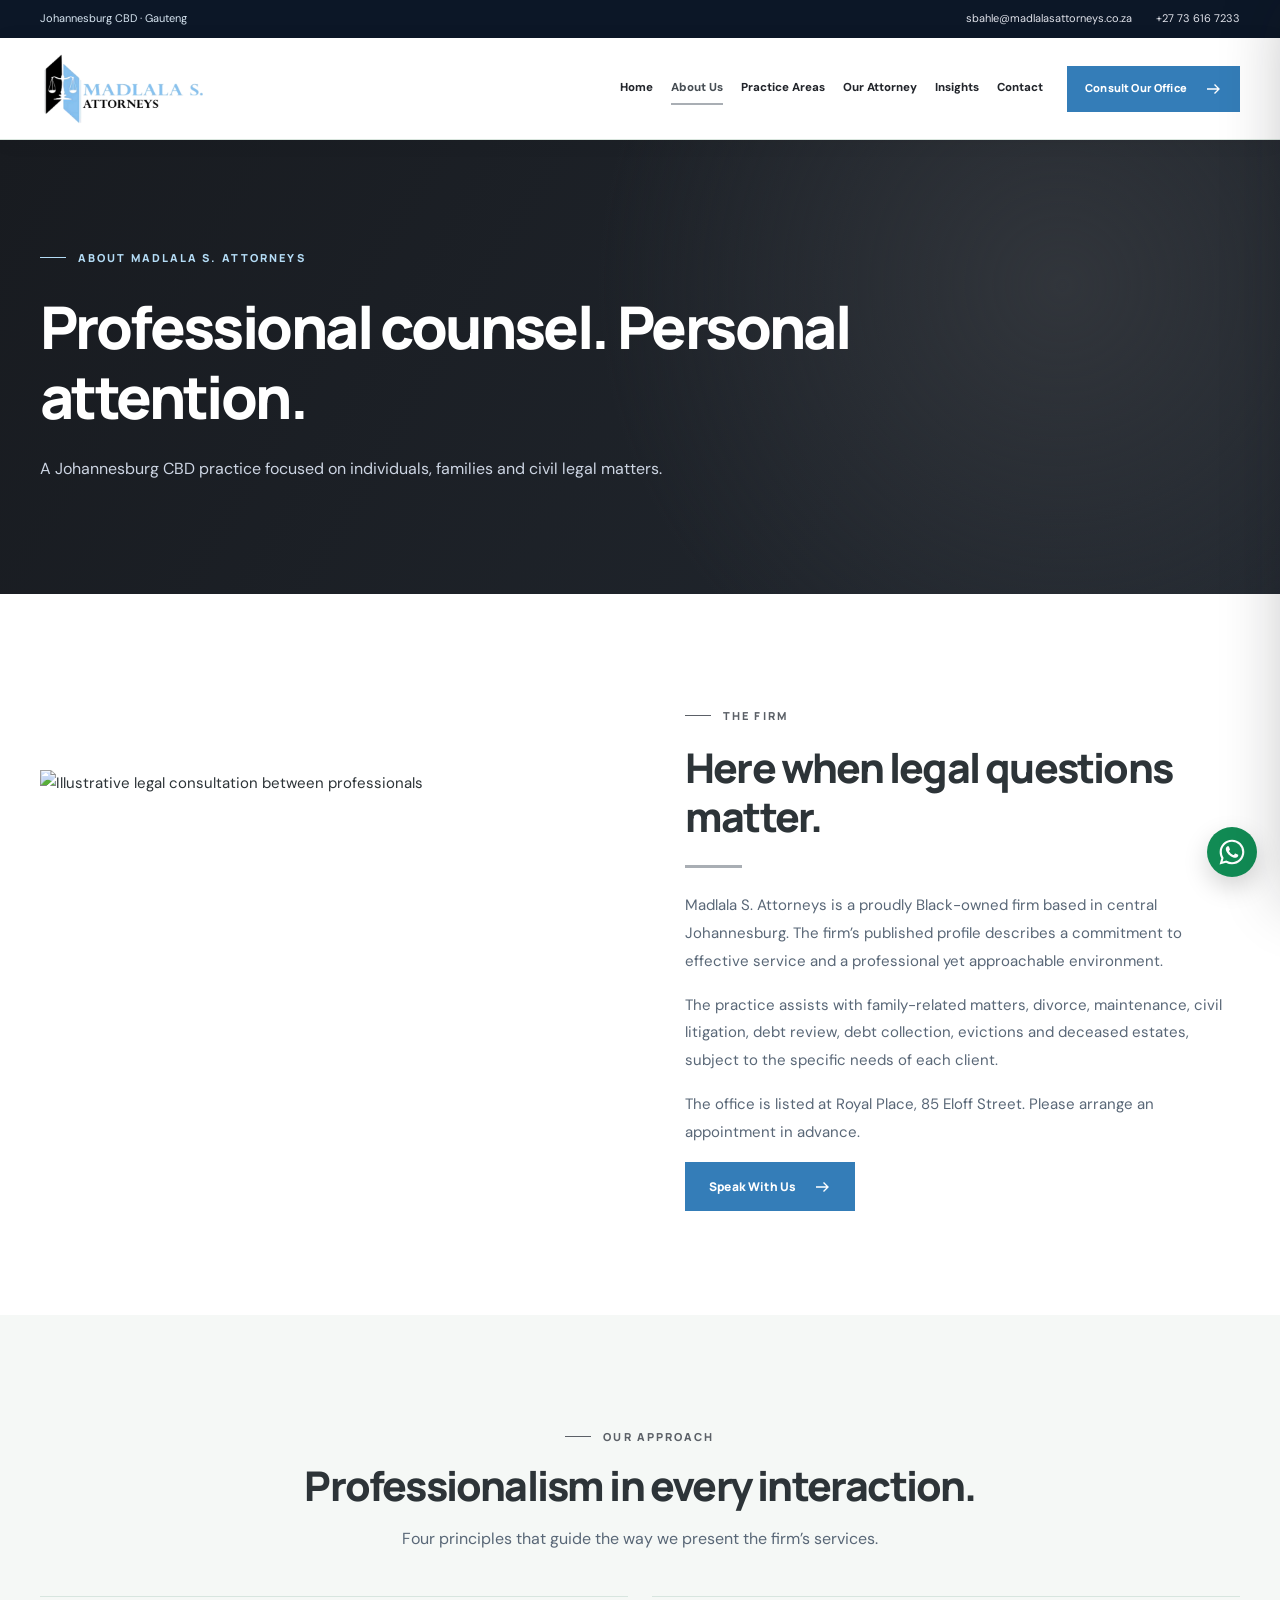
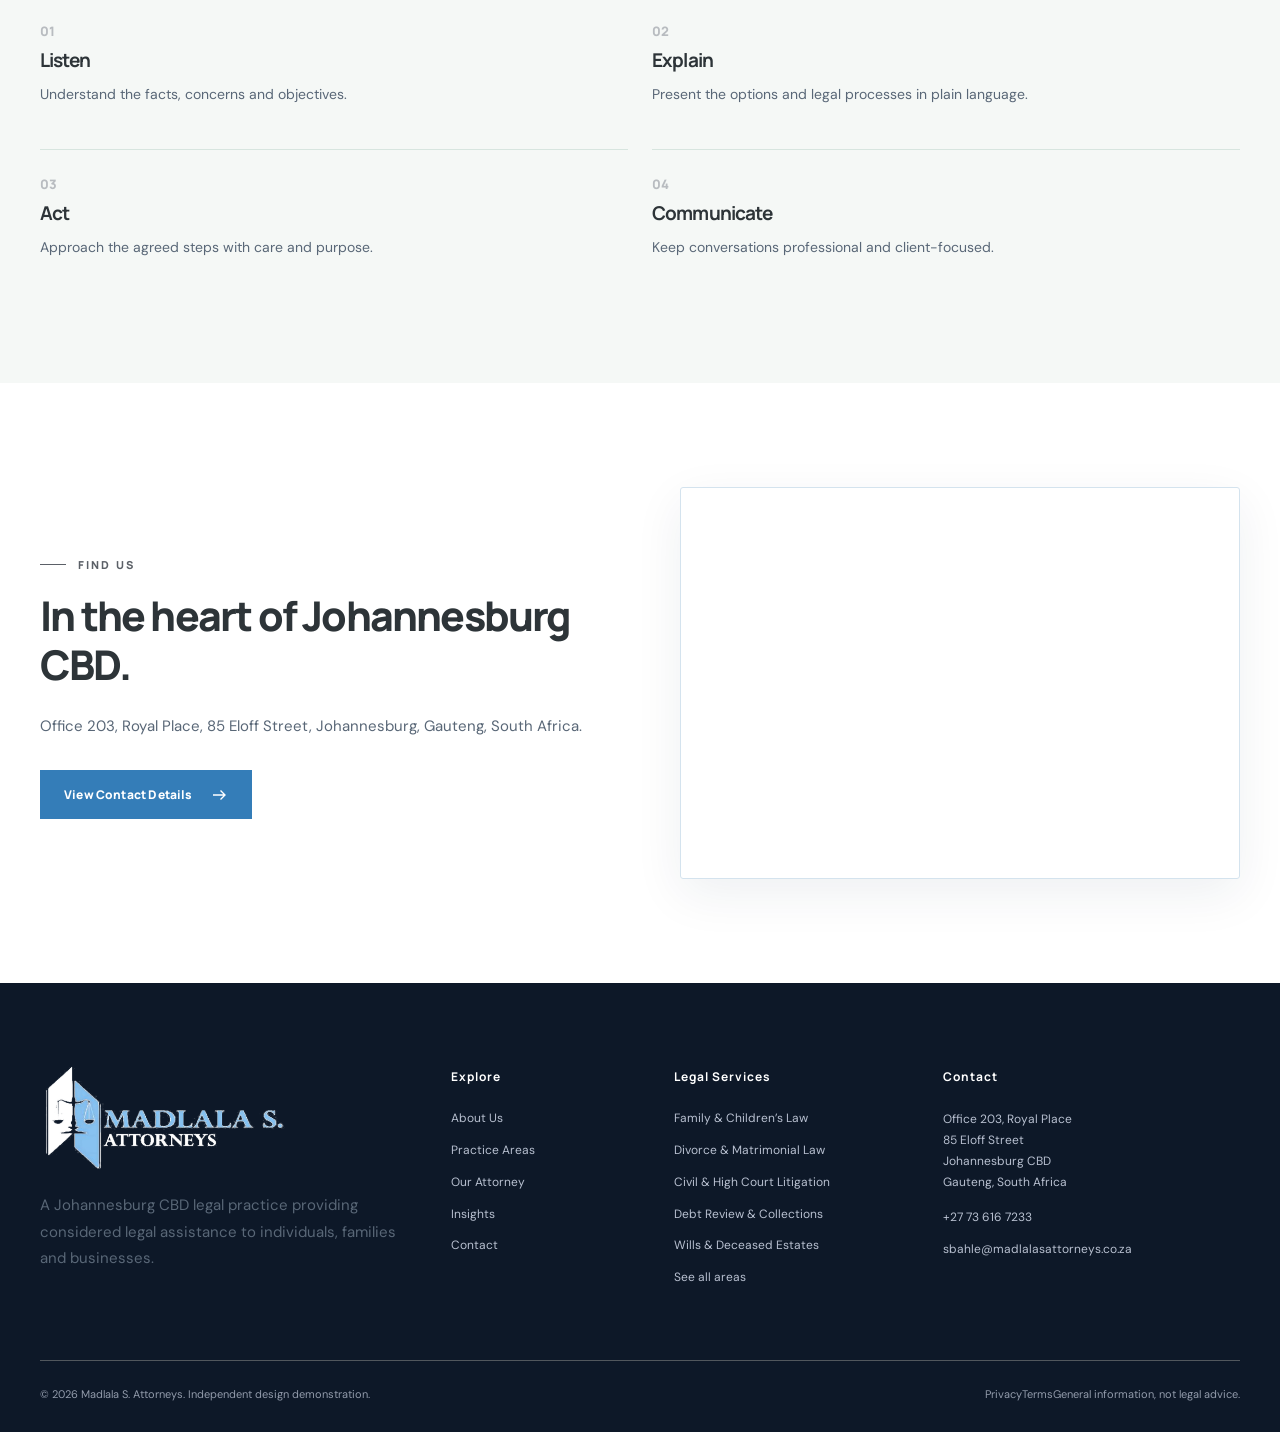
==== commit f850a97a: "Remove website concept notification banner" ====
--- a/about/index.html
+++ b/about/index.html
@@ -1,5 +1,4 @@
 <!doctype html><html lang="en-ZA"><head><meta charset="utf-8"><meta name="viewport" content="width=device-width,initial-scale=1"><meta name="theme-color" content="#0d1828"><title>Madlala S. Attorneys | About Our Law Firm</title><meta name="description" content="About Madlala S. Attorneys, a Johannesburg CBD legal practice providing personalised legal services across family and civil law."><meta name="robots" content="noindex,follow,max-image-preview:large"><link rel="canonical" href="https://madlala-s-attorneys.vercel.app/about/"><meta property="og:type" content="website"><meta property="og:title" content="Madlala S. Attorneys | About Our Law Firm"><meta property="og:description" content="About Madlala S. Attorneys, a Johannesburg CBD legal practice providing personalised legal services across family and civil law."><meta property="og:url" content="https://madlala-s-attorneys.vercel.app/about/"><meta property="og:image" content="https://madlala-s-attorneys.vercel.app/assets/social-preview.jpg"><meta name="twitter:card" content="summary_large_image"><link rel="icon" type="image/png" href="/assets/favicon.png"><link rel="preconnect" href="https://images.pexels.com"><link rel="preconnect" href="https://fonts.googleapis.com"><link rel="preconnect" href="https://fonts.gstatic.com" crossorigin><link rel="stylesheet" href="/assets/site.css"><script src="/assets/site.js" defer></script><script type="application/ld+json">{"@context": "https://schema.org", "@type": "LegalService", "name": "Madlala S. Attorneys", "url": "https://madlala-s-attorneys.vercel.app", "email": "sbahle@madlalasattorneys.co.za", "telephone": "+27736167233", "image": "https://madlala-s-attorneys.vercel.app/assets/logo-dark-4k.png", "address": {"@type": "PostalAddress", "streetAddress": "Office 203, Royal Place, 85 Eloff Street", "addressLocality": "Johannesburg", "addressRegion": "Gauteng", "postalCode": "2001", "addressCountry": "ZA"}, "founder": {"@type": "Person", "name": "Sbahle Madlala"}, "areaServed": "Johannesburg, South Africa"}</script></head><body><a href="#main" class="skip-link">Skip to content</a>
-<div class="demo-notice">Independent website concept — not yet an official firm website</div>
 <div class="topbar"><div class="container topbar-inner"><span class="topbar-address">Johannesburg CBD · Gauteng</span><div class="topbar-links"><a href="mailto:sbahle@madlalasattorneys.co.za">sbahle@madlalasattorneys.co.za</a><a href="tel:+27736167233">+27 73 616 7233</a></div></div></div>
 <header class="nav-shell"><div class="container nav-inner"><a class="brand" href="/" aria-label="Madlala S. Attorneys homepage"><img src="/assets/logo-dark-4k.png" width="260" height="92" alt="Madlala S. Attorneys logo"></a><nav class="nav-links" aria-label="Main navigation"><a class="nav-link " href="/" >Home</a><a class="nav-link active" href="/about/" aria-current=page>About Us</a><a class="nav-link " href="/practice-areas/" >Practice Areas</a><a class="nav-link " href="/managing-partner/" >Our Attorney</a><a class="nav-link " href="/insights/" >Insights</a><a class="nav-link " href="/contact/" >Contact</a></nav><a class="btn btn-gold nav-cta" href="/contact/">Consult Our Office <svg aria-hidden="true" width="18" height="18" viewBox="0 0 24 24" fill="none" stroke="currentColor" stroke-width="1.8"><path d="M4 12h16m-6-6 6 6-6 6"/></svg></a><button type="button" class="menu-open" aria-label="Open navigation" aria-expanded="false" aria-controls="mobile-panel" data-mobile-open>☰</button></div></header>
 <div class="mobile-backdrop" id="mobile-backdrop"></div><nav class="mobile-panel" id="mobile-panel" aria-label="Mobile navigation" aria-hidden="true" inert><div class="mobile-head"><img src="/assets/logo-dark-4k.png" alt="Madlala S. Attorneys logo"><button type="button" data-mobile-close aria-label="Close navigation">×</button></div><div class="mobile-links"><a href="/">Home</a><a href="/about/">About Us</a><a href="/practice-areas/">Practice Areas</a><a href="/managing-partner/">Our Attorney</a><a href="/insights/">Insights</a><a href="/contact/">Contact</a></div><a class="btn btn-gold mobile-cta" href="/contact/">Request a Consultation <svg aria-hidden="true" width="18" height="18" viewBox="0 0 24 24" fill="none" stroke="currentColor" stroke-width="1.8"><path d="M4 12h16m-6-6 6 6-6 6"/></svg></a></nav>
--- a/assets/site.css
+++ b/assets/site.css
@@ -109,6 +109,5 @@
 .floating-whatsapp svg{width:26px;height:26px;fill:#fff!important;color:white!important}
 .map-frame{border:1px solid #d4e3ee;overflow:hidden;box-shadow:0 15px 50px rgba(17,41,65,.07);border-radius:3px}
 .map-frame iframe{width:100%;height:390px;border:0;display:block}
-.demo-notice{background:#e8f3fb;color:#16476e;text-align:center;padding:10px 20px;font-size:12px;font-weight:700}
 @media(max-width:950px){.brand,.brand img{max-width:195px;width:195px;flex-basis:auto}}
 @media(max-width:600px){.hero::before{background-image:linear-gradient(90deg,rgba(6,20,37,.87),rgba(6,20,37,.73)),var(--hero-image);background-position:center}.brand,.brand img{max-width:168px;width:168px}.intro-picture>img{aspect-ratio:4/4.6}.map-frame iframe{height:310px}}
